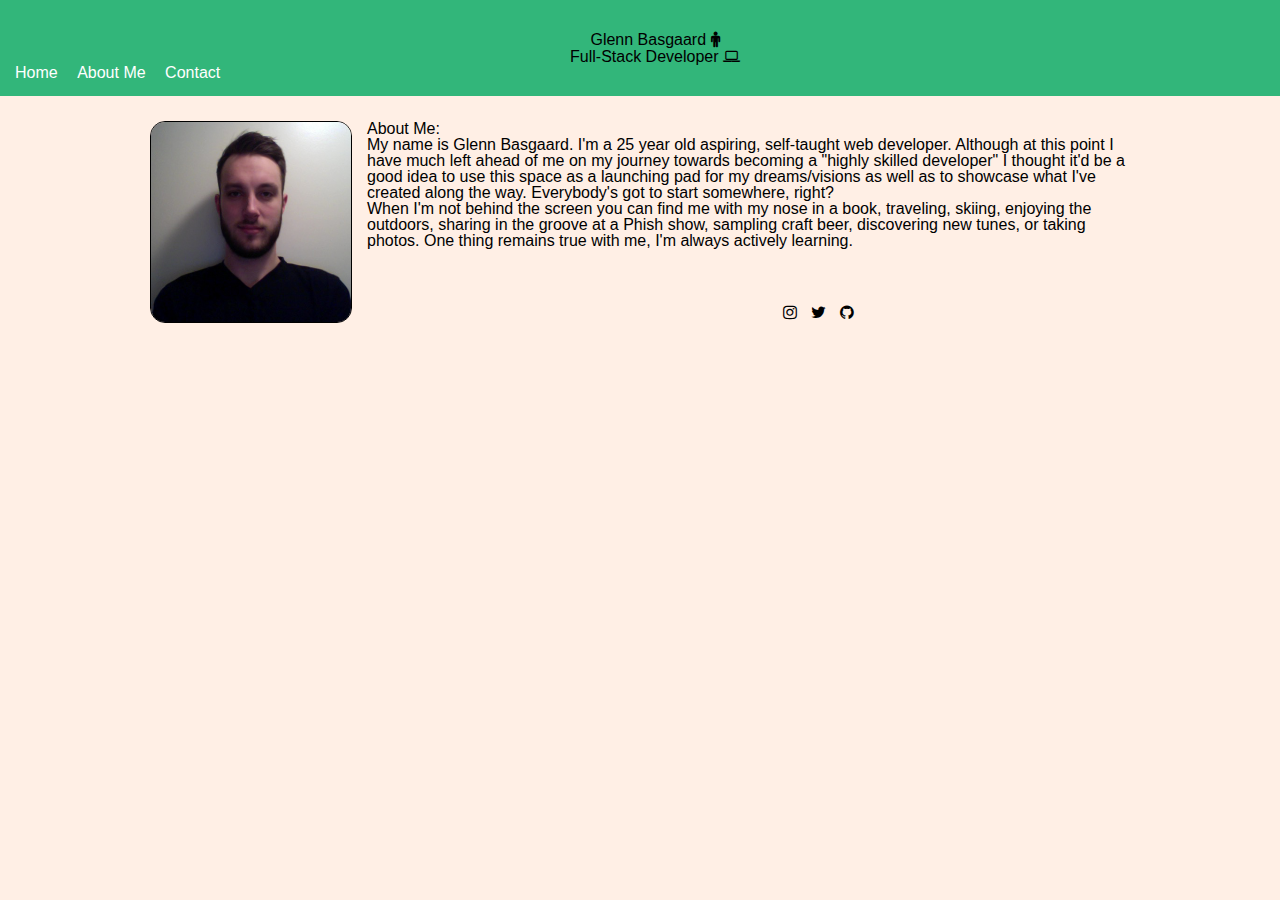
==== about.html @ df601b04 "add about page, add font-awesome, add portrait" ====
<!DOCTYPE html>
<html>
<head>
  <meta charset="utf-8">
  <meta http-equiv="X-UA-Compatible" content="IE=edge">
  <title>Glenn Basgaard//Web Dev</title>
  <link rel="stylesheet" href="css/reset.css">
  <link rel="stylesheet" href="fonts/font-awesome.min.css">
  <link rel="stylesheet" href="css/style.css">
  <script src="scripts/jquery.js"></script>
  <script src="scripts/script.js"></script>
</head>
<body>
  <header>
  <div id='logo'>
    <img src="" alt="">
  </div>
  <h1>Glenn Basgaard <i class="fa fa-male" aria-hidden="true"></i></h1>
  <h2>Full-Stack Developer <i class="fa fa-laptop" aria-hidden="true"></i></h2>
    <nav>
      <ul>
        <li><a href="#">Home</a></li>
        <li><a href="about.html">About Me</a></li>
        <li><a href="#">Contact</a></li>
      </ul>
    </nav>
  </header>
  <div class='main-container'>

    <div id='portrait'>
      <img src="img/glenn.png" alt="Portrait of Glenn Basgaard">
    </div>
    <h3>About Me:</h3>
      <p>
        My name is Glenn Basgaard. I'm a 25 year old aspiring, self-taught web developer. Although at this point I have much left ahead of me on my journey towards becoming a "highly skilled developer" I thought it'd be a good idea to use this space as a launching pad for my dreams/visions as well as to showcase what I've created along the way. Everybody's got to start somewhere, right?
      </p>
      <p>
        When I'm not behind the screen you can find me with my nose in a book, traveling, skiing, enjoying the outdoors, sharing in the groove at a Phish show, sampling craft beer, discovering new tunes, or taking photos. One thing remains true with me, I'm always actively learning.
      </p>
  </div>
  <footer>
    <p class='social-icons'><a href="https://www.instagram.com/gbasgaard/"><i class="fa fa-instagram" aria-hidden="true"></i></a></p>
    <p class='social-icons'><a href="https://www.twitter.com/gBasgaard"><i class="fa fa-twitter" aria-hidden="true"></i></a></p>
    <p class='social-icons'><a href="https://github.com/gbasgaard"><i class="fa fa-github" aria-hidden="true"></i></a></p>

  </footer>

</body>
</html>
---- css/style.css ----
.clearfix:after {
  content: "";
  display: table;
  clear: both;
}

html {
  font-family: Futura, sans-serif;
  background: #ffefe5;
}

a {
  text-decoration: none;
}

header {
  background: #32b67a;
  width: 100%;
  margin-bottom: 25px;
  padding: 15px 15px;
}

header h1, h2 {
  text-align: center;
}

nav {
  /* float: right; */
}

header a {
  color: #fff;
  margin-right: 15px;
}

header li {
  display: inline-block;
}

.main-container {
  width: 980px;
  margin: 0 auto 55px;
}

.column {
  width: 32%;
  display: inline-block;
  text-align: center;
  border: .25px solid black;
}

/* #portrait {
  float: left;
  border: 1px solid #000;
  border-radius: 15px;
} */
#portrait img {
  float: left;
  border: 1px solid #000;
  border-radius: 15px;
  width: 200px;
  height: 200px;
  margin: 0 15px 15px 0;
}

footer{
  margin-top: 15px;
  text-align: center;
}

.social-icons {
  display: inline-block;
  margin-right: 10px;
}

.social-icons a {
  color: #000;
}
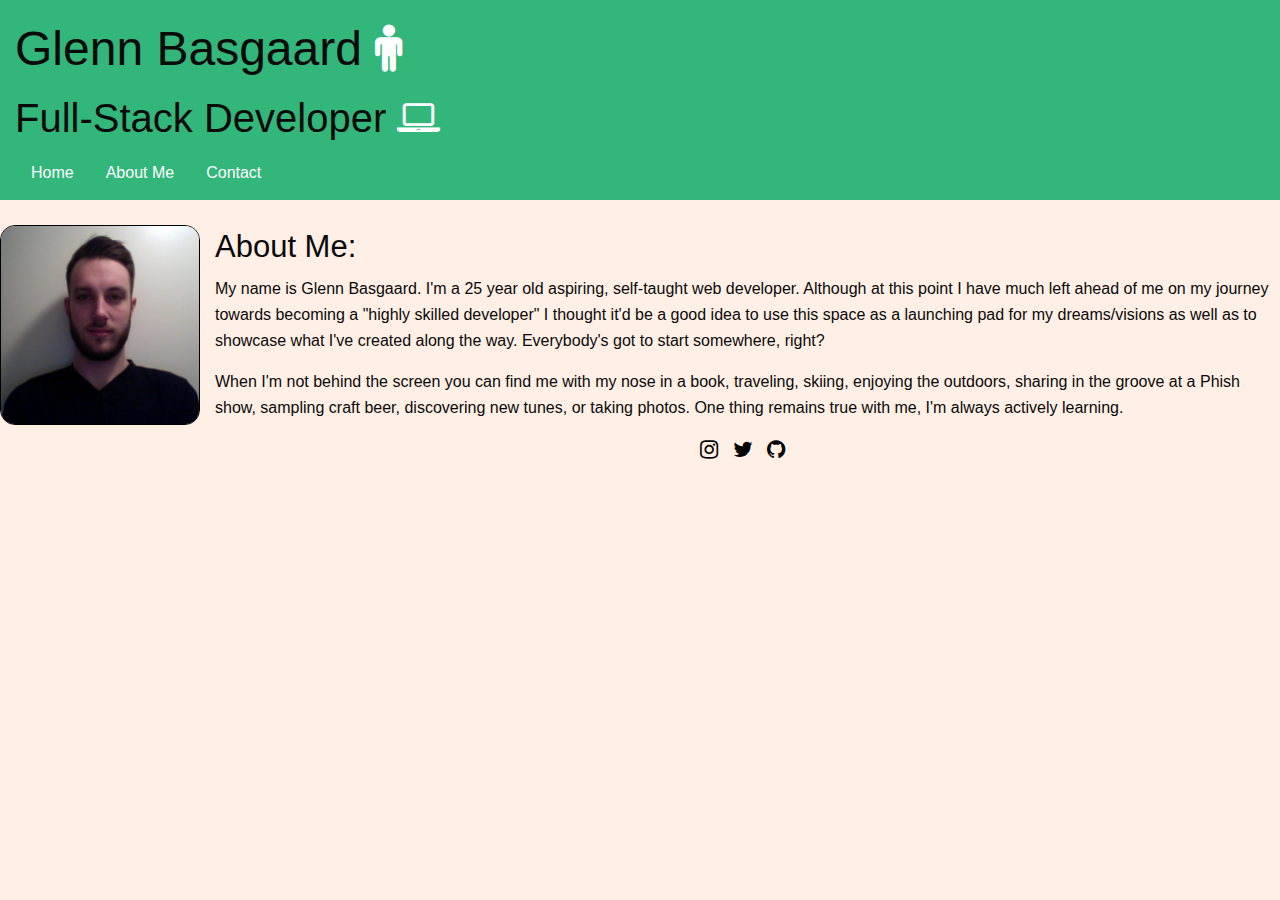
==== commit 39c181a1: "add some basic foundation structuring" ====
--- a/about.html
+++ b/about.html
@@ -4,26 +4,21 @@
   <meta charset="utf-8">
   <meta http-equiv="X-UA-Compatible" content="IE=edge">
   <title>Glenn Basgaard//Web Dev</title>
-  <link rel="stylesheet" href="css/reset.css">
+  <link rel="stylesheet" href="css/normalize.css">
+  <link rel="stylesheet" href="css/foundation.min.css">
   <link rel="stylesheet" href="fonts/font-awesome.min.css">
   <link rel="stylesheet" href="css/style.css">
-  <script src="scripts/jquery.js"></script>
-  <script src="scripts/script.js"></script>
+  <link rel="stylesheet" href="css/responsive.css">
 </head>
 <body>
   <header>
-  <div id='logo'>
-    <img src="" alt="">
-  </div>
-  <h1>Glenn Basgaard <i class="fa fa-male" aria-hidden="true"></i></h1>
-  <h2>Full-Stack Developer <i class="fa fa-laptop" aria-hidden="true"></i></h2>
-    <nav>
-      <ul>
-        <li><a href="#">Home</a></li>
-        <li><a href="about.html">About Me</a></li>
-        <li><a href="#">Contact</a></li>
-      </ul>
-    </nav>
+    <h1>Glenn Basgaard <i class="fa fa-male header-icon" aria-hidden="true"></i></h1>
+    <h2>Full-Stack Developer <i class="fa fa-laptop header-icon" aria-hidden="true"></i></h2>
+     <ul class="vertical medium-horizontal menu">
+      <li><a href="index.html">Home</a></li>
+      <li><a href="about.html">About Me</a></li>
+      <li><a href="contact.html">Contact</a></li>
+    </ul>
   </header>
   <div class='main-container'>
 
@@ -39,11 +34,14 @@
       </p>
   </div>
   <footer>
-    <p class='social-icons'><a href="https://www.instagram.com/gbasgaard/"><i class="fa fa-instagram" aria-hidden="true"></i></a></p>
-    <p class='social-icons'><a href="https://www.twitter.com/gBasgaard"><i class="fa fa-twitter" aria-hidden="true"></i></a></p>
-    <p class='social-icons'><a href="https://github.com/gbasgaard"><i class="fa fa-github" aria-hidden="true"></i></a></p>
+    <p class='social-icons'><a href="https://www.instagram.com/gbasgaard/"><i class="fa fa-lg fa-instagram" aria-hidden="true"></i></a></p>
+    <p class='social-icons'><a href="https://www.twitter.com/gBasgaard"><i class="fa fa-lg fa-twitter" aria-hidden="true"></i></a></p>
+    <p class='social-icons'><a href="https://github.com/gbasgaard"><i class="fa fa-lg fa-github" aria-hidden="true"></i></a></p>
 
   </footer>
 
 </body>
+<script src="scripts/jquery.js"></script>
+<script src="scripts/foundation.min.js"></script>
+<script src="scripts/script.js"></script>
 </html>
--- a/css/style.css
+++ b/css/style.css
@@ -4,10 +4,11 @@
   clear: both;
 }
 
-html {
+body {
   font-family: Futura, sans-serif;
   background: #ffefe5;
 }
+
 
 a {
   text-decoration: none;
@@ -15,45 +16,27 @@
 
 header {
   background: #32b67a;
-  width: 100%;
   margin-bottom: 25px;
-  padding: 15px 15px;
+  padding: 15px 15px 0;
+  height: 200px;
 }
 
-header h1, h2 {
-  text-align: center;
+.header-icon {
+  color: #fff;
 }
 
-nav {
-  /* float: right; */
-}
+/* header h1, h2 {
+  text-align: center;
+} */
 
 header a {
   color: #fff;
-  margin-right: 15px;
 }
 
-header li {
-  display: inline-block;
+header a:hover {
+  color: #000;
 }
 
-.main-container {
-  width: 980px;
-  margin: 0 auto 55px;
-}
-
-.column {
-  width: 32%;
-  display: inline-block;
-  text-align: center;
-  border: .25px solid black;
-}
-
-/* #portrait {
-  float: left;
-  border: 1px solid #000;
-  border-radius: 15px;
-} */
 #portrait img {
   float: left;
   border: 1px solid #000;
